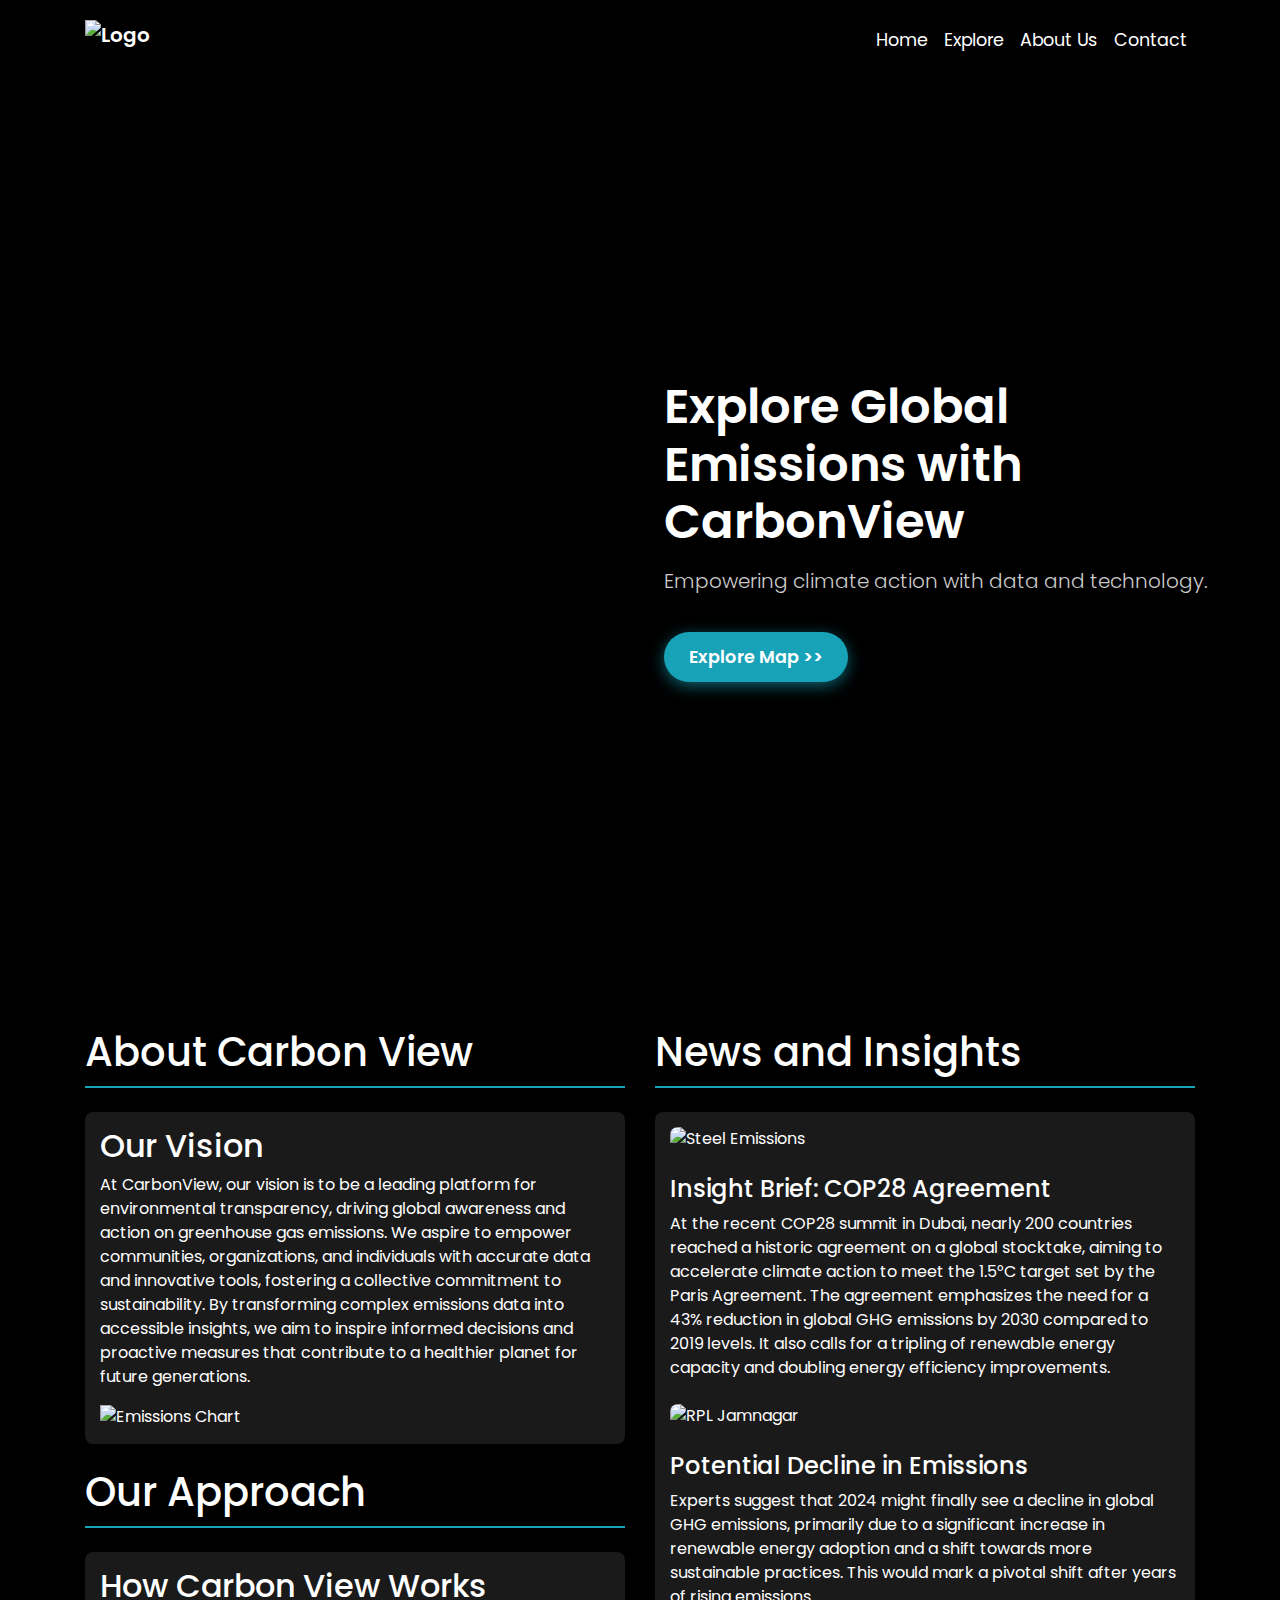
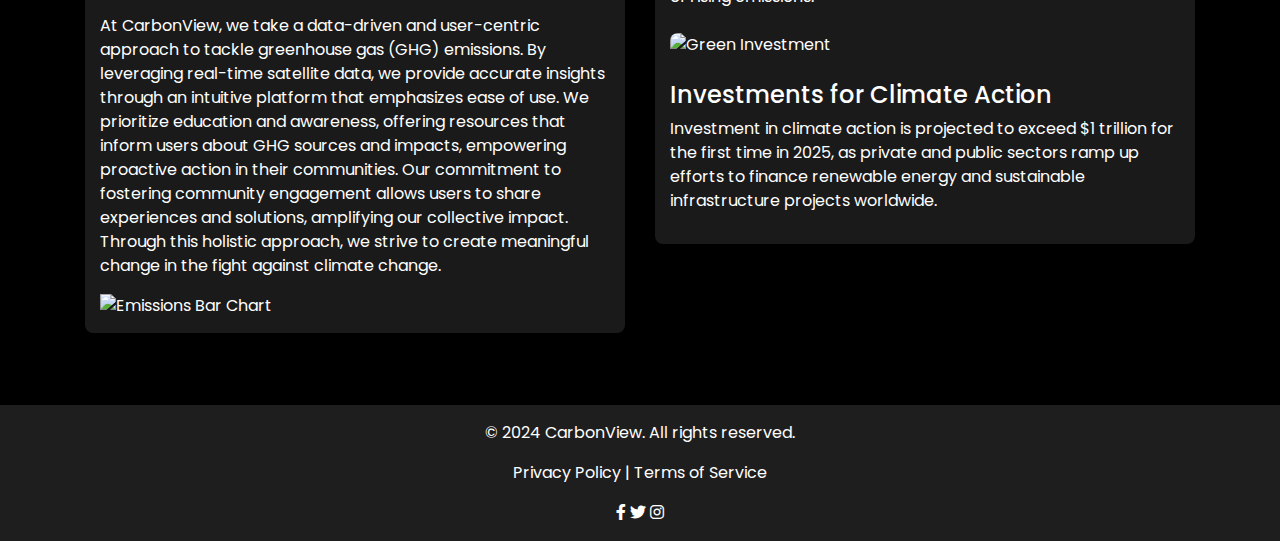
==== index.html @ 5a2e623f "Add files via upload" ====
<!DOCTYPE html>
<html lang="en">
<head>
    <meta charset="UTF-8">
    <meta name="viewport" content="width=device-width, initial-scale=1.0">
    <link href="https://stackpath.bootstrapcdn.com/bootstrap/4.5.2/css/bootstrap.min.css" rel="stylesheet">
    <link href="https://cdnjs.cloudflare.com/ajax/libs/font-awesome/6.0.0-beta3/css/all.min.css" rel="stylesheet">
    <link href="https://fonts.googleapis.com/css2?family=Poppins:wght@300;400;600&display=swap" rel="stylesheet">
    <title>CarbonView - Tracking GHG Emissions</title>
    <link rel="stylesheet" href="style.css">
</head>
<body>

<!-- Navbar -->
<nav class="navbar navbar-expand-lg navbar-dark bg-dark">
    <div class="container">
        <a class="navbar-brand" href="#">
            <img class="navbar-logo" src="/img/logo_carbon_view-removebg-preview.png" alt="Logo">
        </a>
        <button class="navbar-toggler" type="button" data-toggle="collapse" data-target="#navbarNav" aria-controls="navbarNav" aria-expanded="false" aria-label="Toggle navigation">
            <span class="navbar-toggler-icon"></span>
        </button>
        <div class="collapse navbar-collapse" id="navbarNav">
            <ul class="navbar-nav ml-auto">
                <li class="nav-item">
                    <a class="nav-link" href="#Home">Home</a>
                </li>
                <li class="nav-item">
                    <a class="nav-link" href="map.html">Explore</a>
                </li>
                <li class="nav-item">
                    <a class="nav-link" href="#about">About Us</a>
                </li>
                <li class="nav-item">
                    <a class="nav-link" href="#">Contact</a>
                </li>
            </ul>
        </div>
    </div>
</nav>


<!-- Landing Section -->
<section id="Home" class="landing">
    <div class="container-fluid d-flex align-items-center">
        <div class="row flex-md-row-reverse w-100">
            <!-- Left Div: Main Heading -->
            <div class="col-md-6 text-center text-md-left d-flex align-items-center justify-content-center">
                <div class="text-white p-4">
                    <h1 class="main-heading">Explore Global Emissions with CarbonView</h1>
                    <p class="lead">Empowering climate action with data and technology.</p>
                    <a href="map.html" class="btn btn-explore">Explore Map >></a>
                </div>
            </div>
            <!-- Right Div: Repetitive Video -->
            <div class="col-md-6 video-container">
                <video autoplay loop muted class="video-bg">
                    <source src="https://cdn.pixabay.com/video/2016/08/24/4788-180289892_large.mp4" type="video/mp4">
                </video>
            </div>
        </div>
    </div>
</section>
<main class="container my-5">
    
    <div class="row">

        <!-- Left Column -->
        <section class="col-md-6" id="about">
            <div class="section-header mb-4">
                <h1>About Carbon View</h1>
                <hr class="horizontal-line">
            </div>
            <div class="vision widget mb-4">
                <h2>Our Vision</h2>
                <p>At CarbonView, our vision is to be a leading platform for environmental transparency, driving global awareness and action on greenhouse gas emissions. We aspire to empower communities, organizations, and individuals with accurate data and innovative tools, fostering a collective commitment to sustainability. By transforming complex emissions data into accessible insights, we aim to inspire informed decisions and proactive measures that contribute to a healthier planet for future generations.</p>
                <div class="vision-graph">
                    <img src="https://brightest-production.s3.amazonaws.com/static/img/scope-1-carbon-ghg-emissions.jpg" alt="Emissions Chart">
                </div>
            </div>

            <div class="section-header mb-4">
                <h1>Our Approach</h1>
                <hr class="horizontal-line">
            </div>
            <div class="approach widget mb-4">
                <h2>How Carbon View Works</h2>
                <p>At CarbonView, we take a data-driven and user-centric approach to tackle greenhouse gas (GHG) emissions. By leveraging real-time satellite data, we provide accurate insights through an intuitive platform that emphasizes ease of use. We prioritize education and awareness, offering resources that inform users about GHG sources and impacts, empowering proactive action in their communities. Our commitment to fostering community engagement allows users to share experiences and solutions, amplifying our collective impact. Through this holistic approach, we strive to create meaningful change in the fight against climate change.</p>
                <img src="https://media.springernature.com/lw1200/springer-static/image/art%3A10.1038%2Fs41597-022-01439-7/MediaObjects/41597_2022_1439_Fig3_HTML.png" alt="Emissions Bar Chart">
            </div>
        </section>
        
        <!-- Right Column -->
        <section class="col-md-6">
            <div class="section-header mb-4">
                <h1>News and Insights</h1>
                <hr class="horizontal-line">
            </div>
            <div class="news widget">
                <article class="mb-4">
                    <img src="https://encrypted-tbn0.gstatic.com/images?q=tbn:ANd9GcTDaqPONSSIg3LKXvnZi6p8CDt_2FhiamIEzw&s" alt="Steel Emissions"><br>
                    <h4>Insight Brief: COP28 Agreement</h4>
                    <p>At the recent COP28 summit in Dubai, nearly 200 countries reached a historic agreement on a global stocktake, aiming to accelerate climate action to meet the 1.5°C target set by the Paris Agreement. The agreement emphasizes the need for a 43% reduction in global GHG emissions by 2030 compared to 2019 levels. It also calls for a tripling of renewable energy capacity and doubling energy efficiency improvements​.</p>
                </article>
                <article class="mb-4">
                    <img src="https://www.researchgate.net/publication/320346403/figure/fig3/AS:548848524120070@1507867093886/GHG-emission-reduction-potential-by-2050.png" alt="RPL Jamnagar"><br>
                    <h4>Potential Decline in Emissions</h4>
                    <p>Experts suggest that 2024 might finally see a decline in global GHG emissions, primarily due to a significant increase in renewable energy adoption and a shift towards more sustainable practices. This would mark a pivotal shift after years of rising emissions​.</p>
                </article>
                <article>
                    <img src="https://www.iberdrola.com/documents/20125/40594/Financiamiento_Climatico_746x419.jpg/ae143d3f-7f66-c7bd-7543-7f0bd203565f?t=1627468052946" alt="Green Investment"><br>
                    <h4>Investments for Climate Action</h4>
                    <p>Investment in climate action is projected to exceed $1 trillion for the first time in 2025, as private and public sectors ramp up efforts to finance renewable energy and sustainable infrastructure projects worldwide​.</p>
                </article>
            </div>
        </section>
    </div>
</main>

<!-- Footer -->
<footer id="footer" class="text-white text-center p-3">
    <div class="container">
        <p>&copy; 2024 CarbonView. All rights reserved.</p>
        <p>
            <a href="#" class="text-white">Privacy Policy</a> | 
            <a href="#" class="text-white">Terms of Service</a>
        </p>
        <div class="social-icons">
            <a href="#" class="text-white"><i class="fab fa-facebook-f"></i></a>
            <a href="#" class="text-white"><i class="fab fa-twitter"></i></a>
            <a href="#" class="text-white"><i class="fab fa-instagram"></i></a>
        </div>
    </div>
</footer>

<script src="https://code.jquery.com/jquery-3.5.1.slim.min.js"></script>
<script src="https://cdn.jsdelivr.net/npm/@popperjs/core@2.10.2/dist/umd/popper.min.js"></script>
<script src="https://stackpath.bootstrapcdn.com/bootstrap/4.5.2/js/bootstrap.min.js"></script>
</body>
</html>
---- style.css ----
/* General Styles */
body, html {
    background-color: #000;
    color: #fff;
    font-family: 'Poppins', sans-serif;
    margin: 0;
    padding: 0;
    overflow-x: hidden;
}

.navbar-logo {
    height: 40px; /* Set the desired height */
    width: auto;  /* Maintain aspect ratio */
}

/* Navbar */
.navbar {
    background-color: transparent !important;
    padding: 15px;
}

.navbar-brand {
    font-weight: 600;
    color: #fff !important;
}

.nav-link {
    font-size: 1.1em;
    padding: 10px 15px;
    color: #fff !important;
}

.nav-link:hover {
    color: #17a2b8 !important;
}

/* Landing Section */
.main-heading {
    font-size: 3rem;
    font-weight: 600;
    margin-bottom: 15px;
}

.lead {
    font-size: 1.25rem;
    font-weight: 300;
    color: #ccc;
}

.landing {
    height: 100vh;
    display: flex;
    align-items: center;
    justify-content: center;
    background-color: #000;
}

.video-container {
    display: flex;
    justify-content: center;
    align-items: center;
    overflow: hidden;
    position: relative;
    height: 100%;
}

.video-bg {
    width: 100%;
    height: 100vh;
    object-fit: cover;
}

/* Explore Button */
.btn-explore {
    display: inline-block;
    padding: 12px 25px;
    font-size: 1.1rem;
    font-weight: 600;
    color: #fff;
    background-color: #17a2b8;
    border: none;
    border-radius: 50px;
    text-decoration: none;
    transition: all 0.3s ease-in-out;
    box-shadow: 0px 4px 15px rgba(23, 162, 184, 0.6);
    margin-top: 20px;
}

.btn-explore:hover {
    background-color: #138496;
    transform: translateY(-5px);
    box-shadow: 0px 6px 20px rgba(23, 162, 184, 0.8);
}

/* Responsive Adjustments */
@media (max-width: 767px) {
    .main-heading {
        font-size: 2.5rem;
    }

    .lead {
        font-size: 1rem;
    }

    .video-container {
        height: auto; /* Allow video container to be flexible */
        width: 100%;
    }

    .video-bg {
        width: 100%;
        height: 50vh; /* Set to medium height for mobile */
        object-fit: cover; /* Ensure the video covers the area */
        transform: scale(1.1); /* Zoom effect */
        transition: transform 0.5s ease; /* Smooth transition for zoom */
    }

    /* Optional: Reset scale when the viewport width exceeds mobile size */
    @media (min-width: 768px) {
        .video-bg {
            transform: scale(1); /* Remove zoom effect on larger screens */
        }
    }
}

/* Responsive Images */
img {
    max-width: 100%;
    height: auto;
    display: block; /* Ensures images are displayed as block elements */
    margin: 0 auto; /* Centers images in their containers */
}

/* Section Headers */
.section-header {
    margin-bottom: 20px;
}

.horizontal-line {
    border: none;
    height: 2px;
    background-color: #17a2b8; /* Change to your preferred color */
    margin: 10px 0;
}

/* Widget Styles */
.widget {
    background-color: rgba(255, 255, 255, 0.1); /* Slightly transparent background */
    padding: 15px;
    border-radius: 8px;
    box-shadow: 0px 2px 10px rgba(0, 0, 0, 0.2);
    margin-bottom: 20px; /* Add margin for spacing between widgets */
}

.widget h2, .widget h4 {
    margin-top: 0; /* Removes top margin from headings */
}

/* News Article Image */
.news img {
    width: 100%; /* Ensures images in news articles are responsive */
    height: auto; /* Maintains aspect ratio */
    border-radius: 8px; /* Rounds corners of images */
}
#footer{ 
    background-color:#1f1e1e;
}
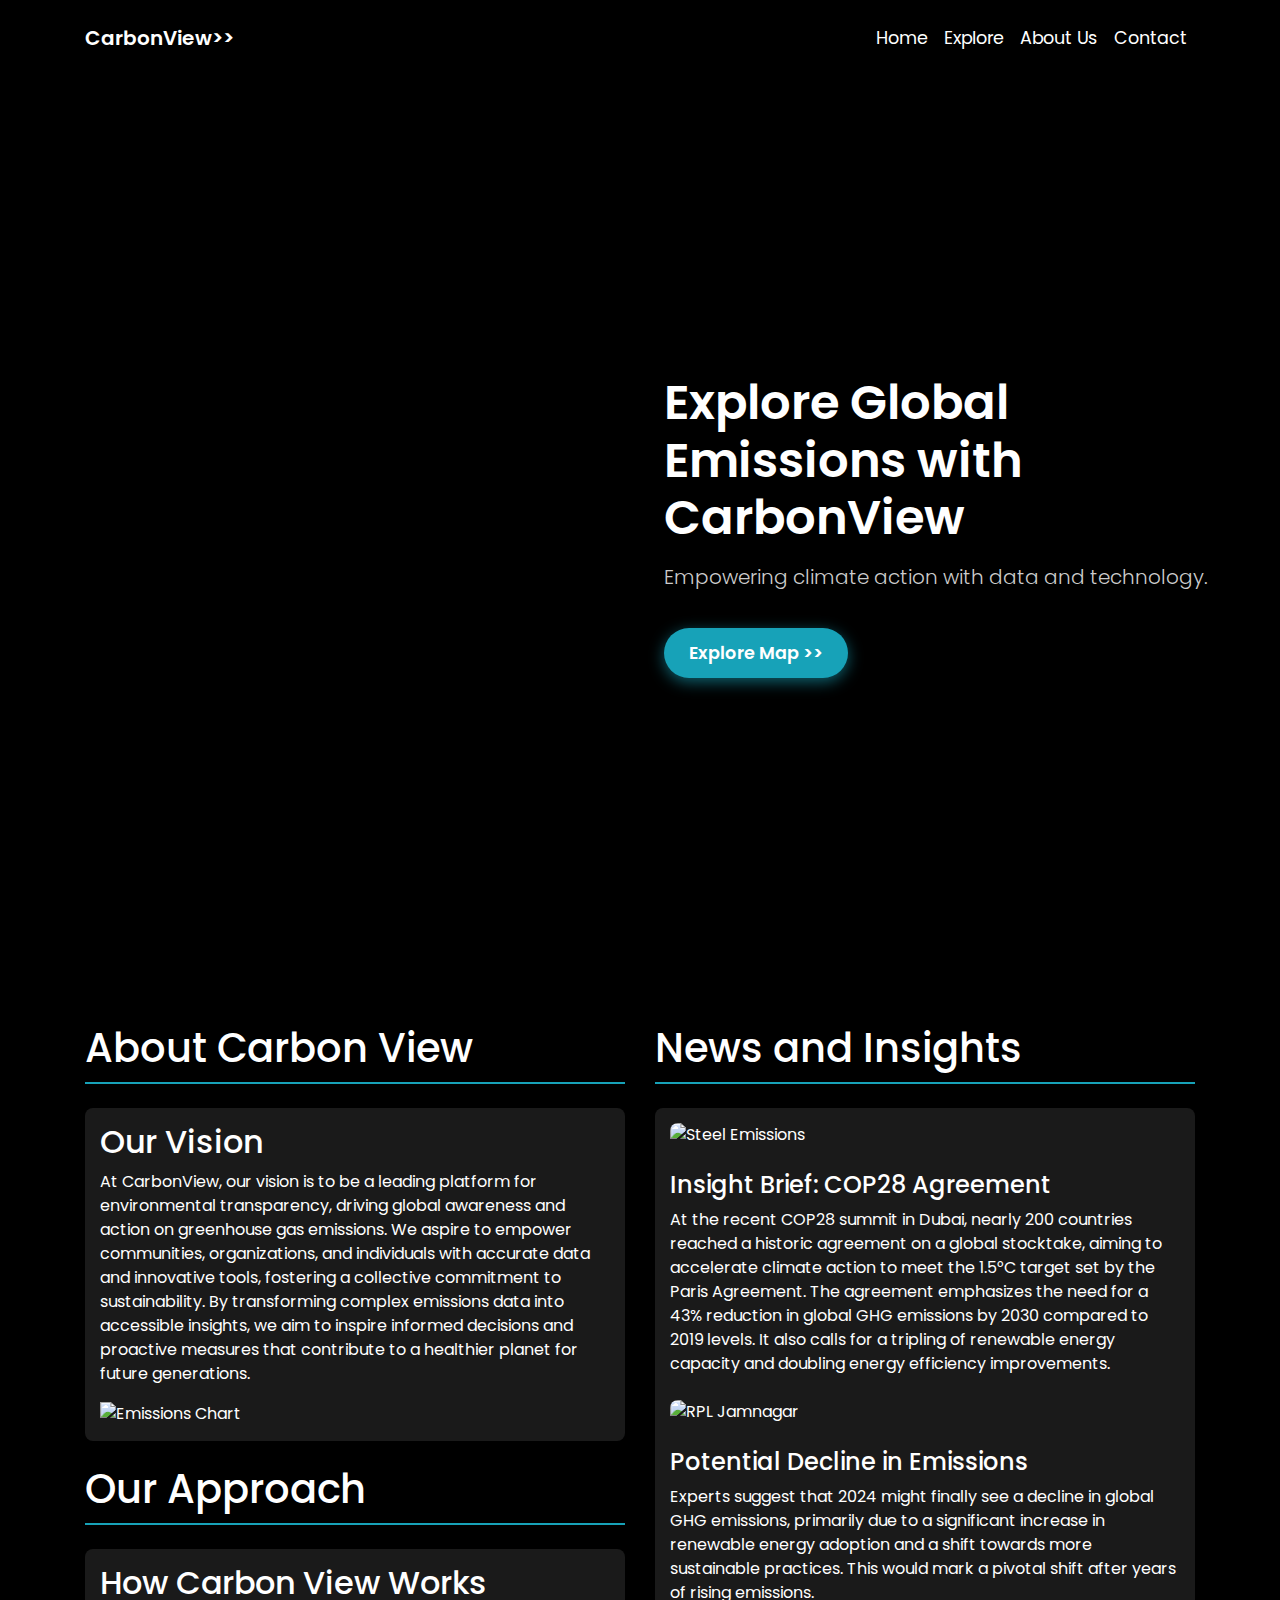
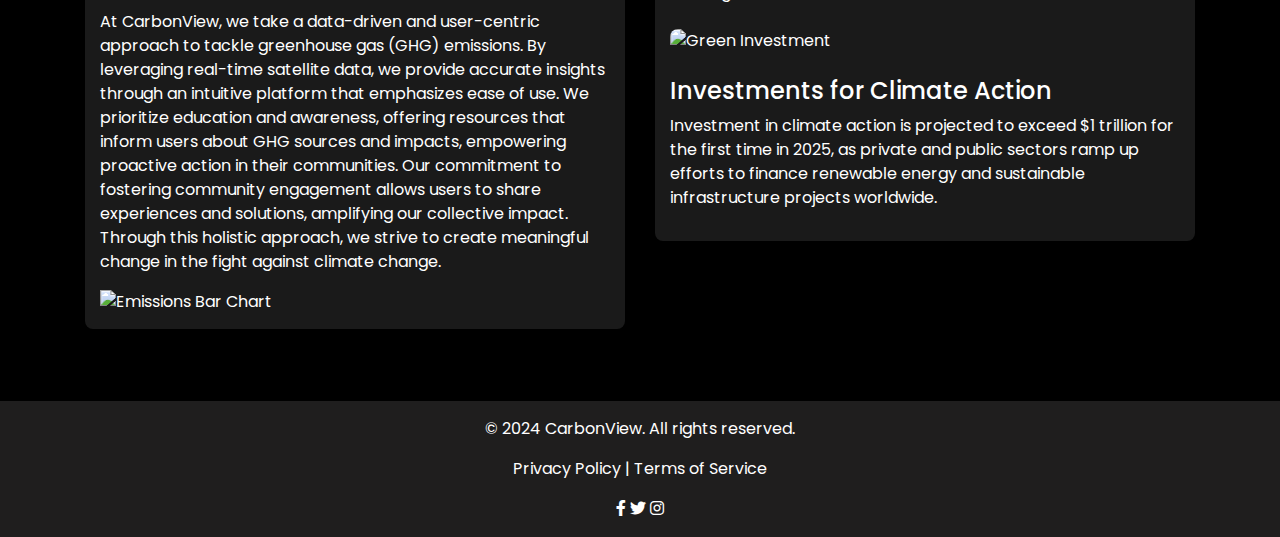
==== commit 7a012012: "Update index.html" ====
--- a/index.html
+++ b/index.html
@@ -15,7 +15,7 @@
 <nav class="navbar navbar-expand-lg navbar-dark bg-dark">
     <div class="container">
         <a class="navbar-brand" href="#">
-            <img class="navbar-logo" src="/img/logo_carbon_view-removebg-preview.png" alt="Logo">
+            CarbonView>>
         </a>
         <button class="navbar-toggler" type="button" data-toggle="collapse" data-target="#navbarNav" aria-controls="navbarNav" aria-expanded="false" aria-label="Toggle navigation">
             <span class="navbar-toggler-icon"></span>
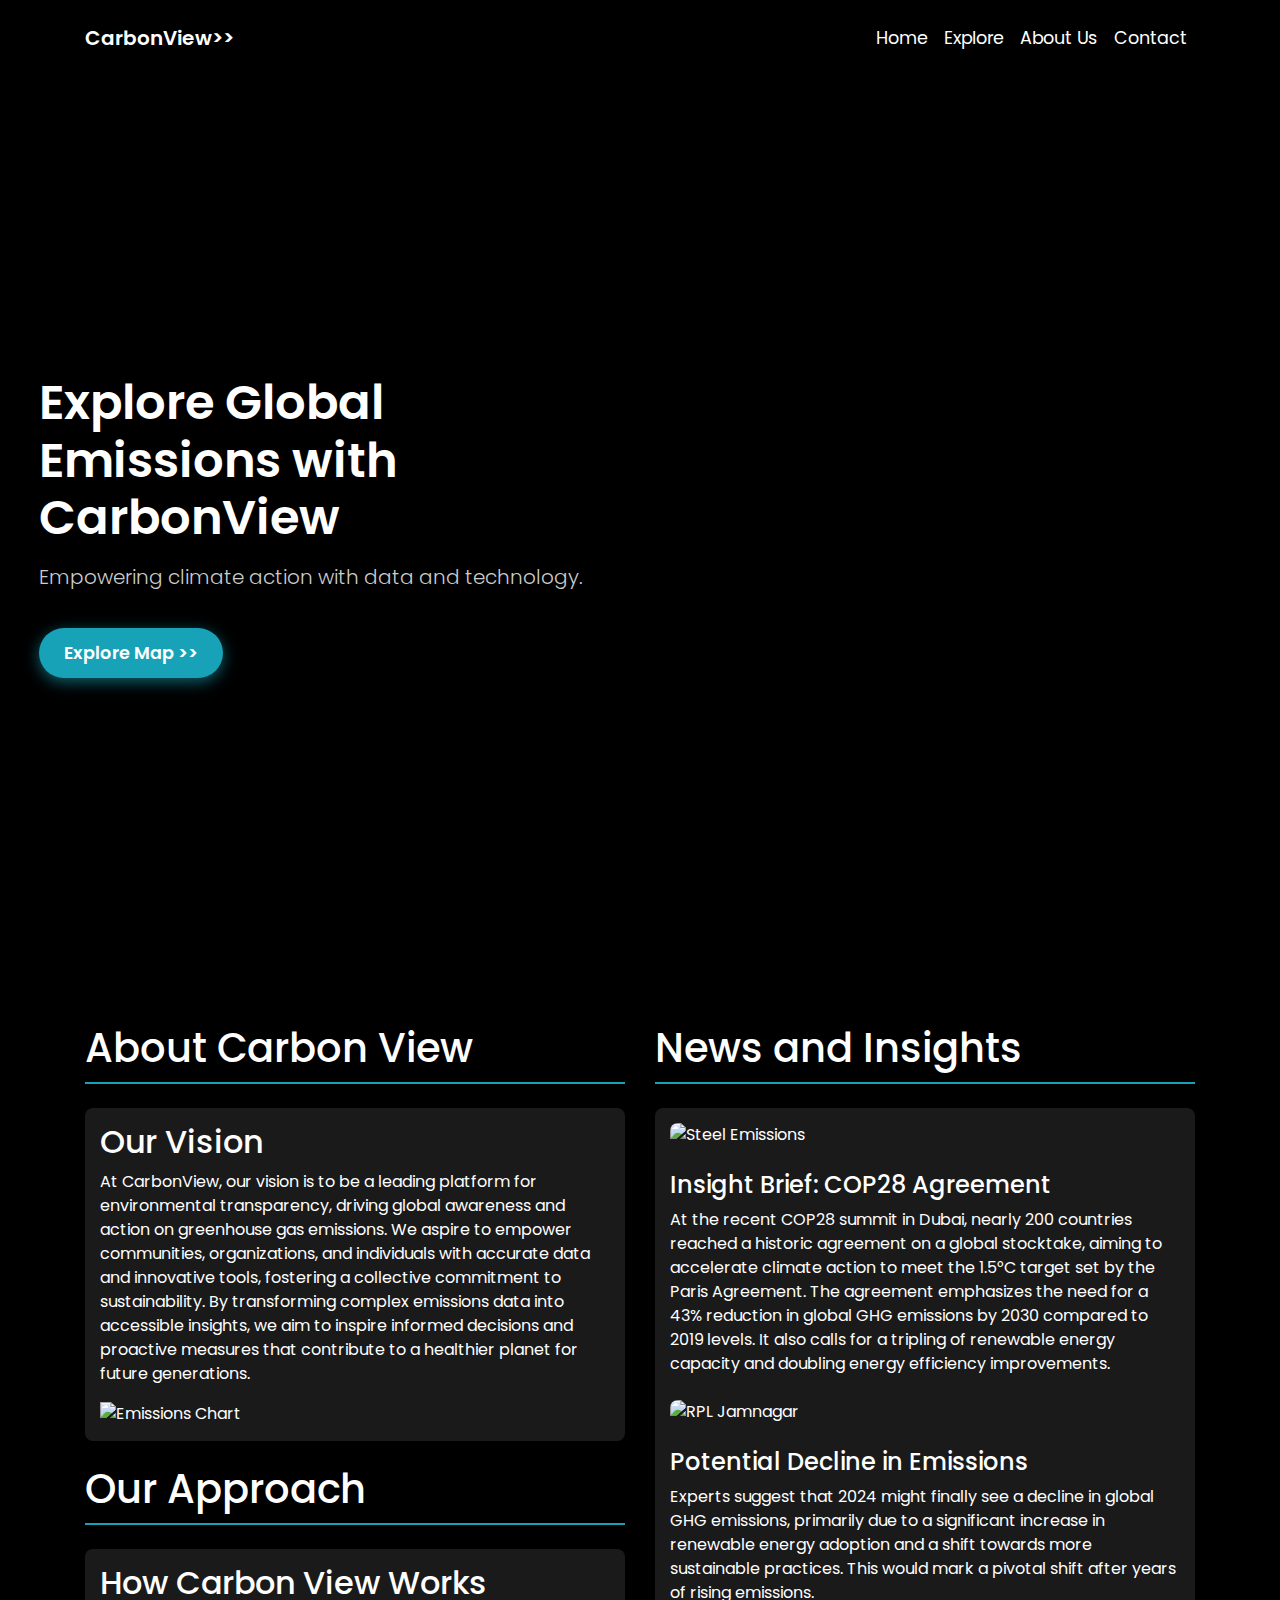
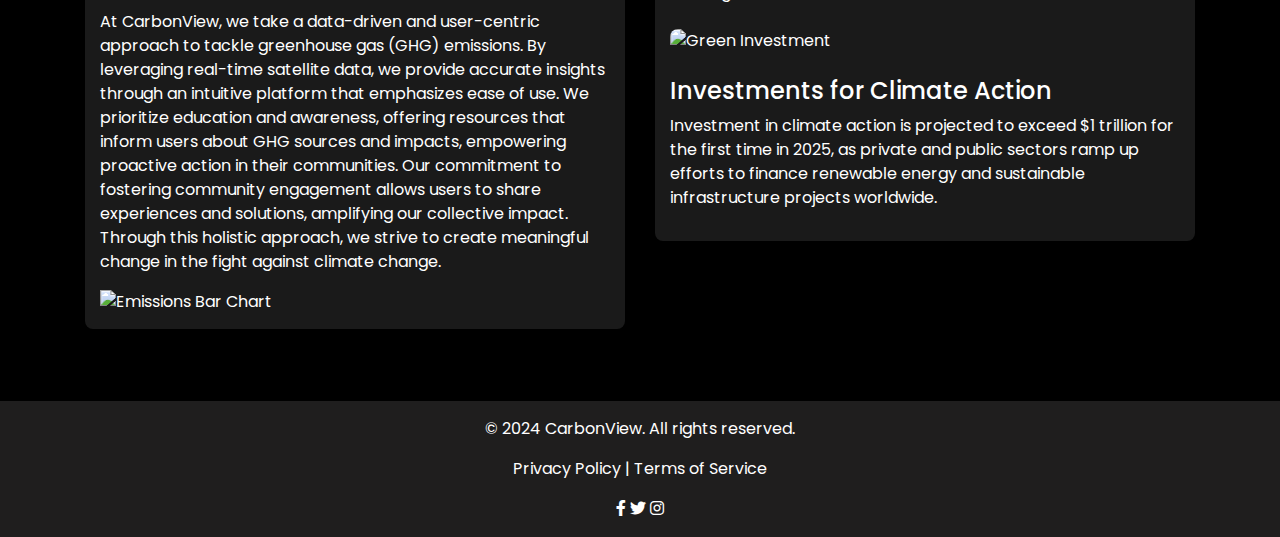
==== commit e677caf8: "Update index.html" ====
--- a/index.html
+++ b/index.html
@@ -44,6 +44,11 @@
 <section id="Home" class="landing">
     <div class="container-fluid d-flex align-items-center">
         <div class="row flex-md-row-reverse w-100">
+            <div class="col-md-6 video-container">
+                <video autoplay loop muted class="video-bg">
+                    <source src="https://cdn.pixabay.com/video/2016/08/24/4788-180289892_large.mp4" type="video/mp4">
+                </video>
+            </div>
             <!-- Left Div: Main Heading -->
             <div class="col-md-6 text-center text-md-left d-flex align-items-center justify-content-center">
                 <div class="text-white p-4">
@@ -52,12 +57,7 @@
                     <a href="map.html" class="btn btn-explore">Explore Map >></a>
                 </div>
             </div>
-            <!-- Right Div: Repetitive Video -->
-            <div class="col-md-6 video-container">
-                <video autoplay loop muted class="video-bg">
-                    <source src="https://cdn.pixabay.com/video/2016/08/24/4788-180289892_large.mp4" type="video/mp4">
-                </video>
-            </div>
+            
         </div>
     </div>
 </section>
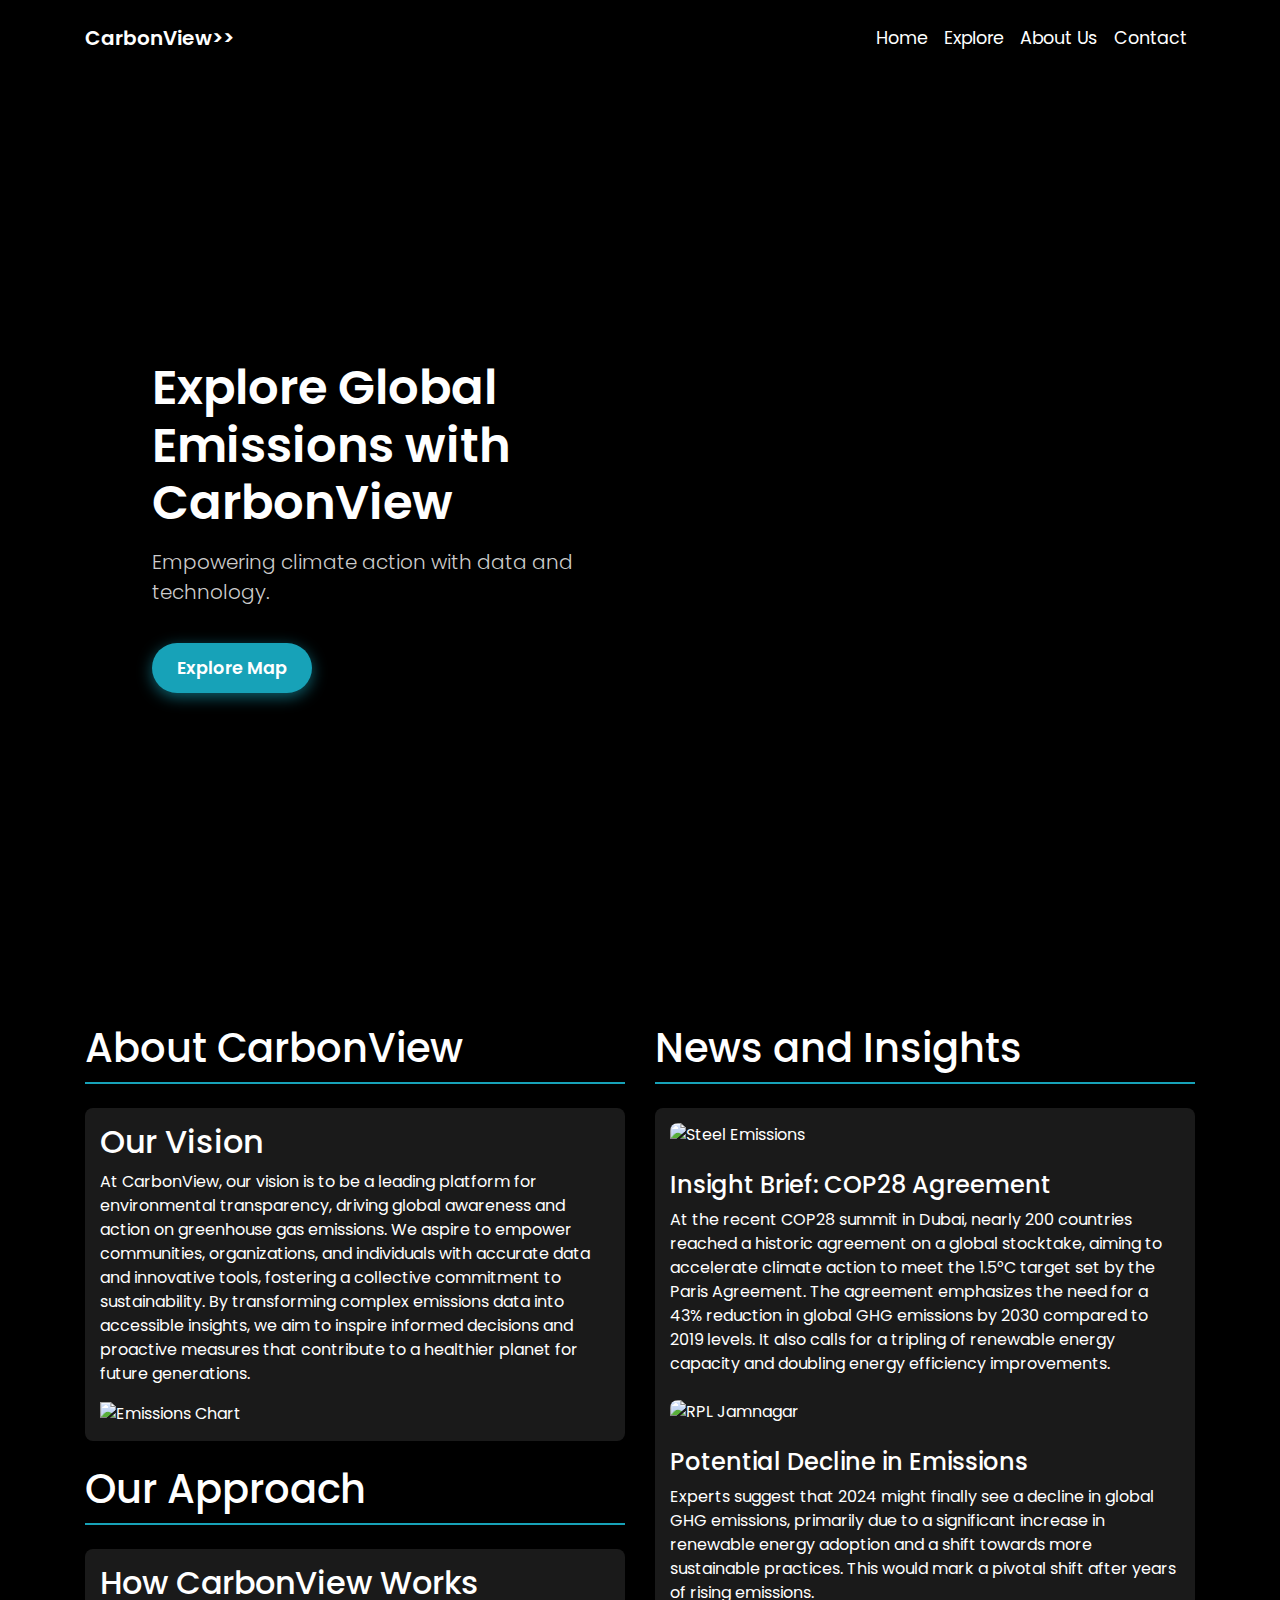
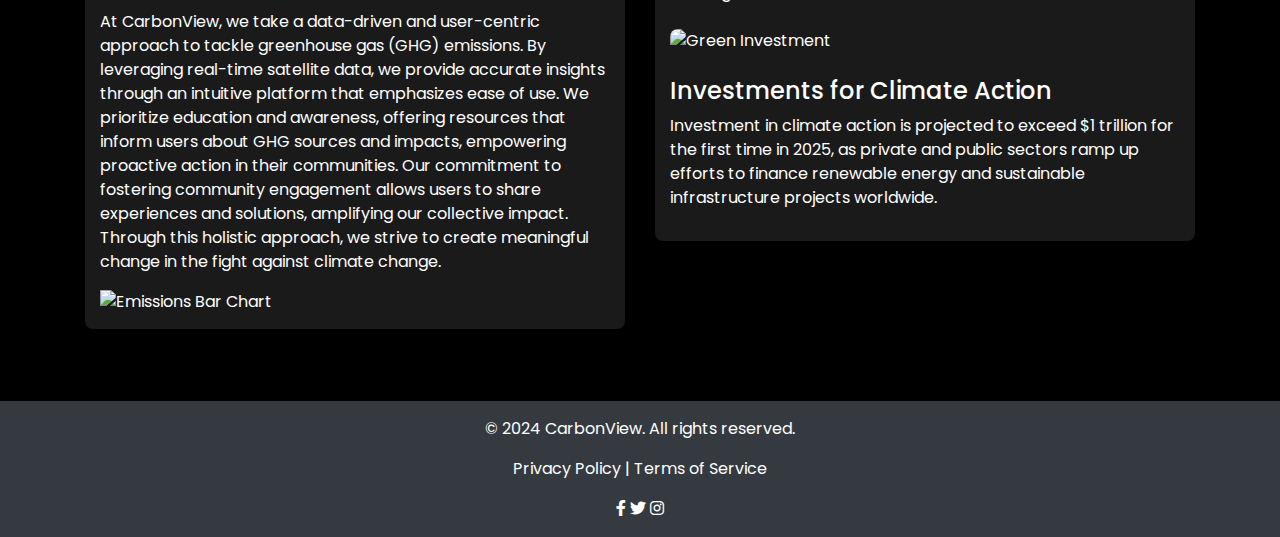
==== commit e52a6dd0: "updated" ====
--- a/index.html
+++ b/index.html
@@ -14,68 +14,54 @@
 <!-- Navbar -->
 <nav class="navbar navbar-expand-lg navbar-dark bg-dark">
     <div class="container">
-        <a class="navbar-brand" href="#">
-            CarbonView>>
-        </a>
+        <a class="navbar-brand" href="#">CarbonView>></a>
         <button class="navbar-toggler" type="button" data-toggle="collapse" data-target="#navbarNav" aria-controls="navbarNav" aria-expanded="false" aria-label="Toggle navigation">
             <span class="navbar-toggler-icon"></span>
         </button>
         <div class="collapse navbar-collapse" id="navbarNav">
             <ul class="navbar-nav ml-auto">
-                <li class="nav-item">
-                    <a class="nav-link" href="#Home">Home</a>
-                </li>
-                <li class="nav-item">
-                    <a class="nav-link" href="map.html">Explore</a>
-                </li>
-                <li class="nav-item">
-                    <a class="nav-link" href="#about">About Us</a>
-                </li>
-                <li class="nav-item">
-                    <a class="nav-link" href="#">Contact</a>
-                </li>
+                <li class="nav-item"><a class="nav-link" href="#Home">Home</a></li>
+                <li class="nav-item"><a class="nav-link" href="map.html">Explore</a></li>
+                <li class="nav-item"><a class="nav-link" href="#about">About Us</a></li>
+                <li class="nav-item"><a class="nav-link" href="#contact">Contact</a></li>
             </ul>
         </div>
     </div>
 </nav>
 
-
 <!-- Landing Section -->
 <section id="Home" class="landing">
-    <div class="container-fluid d-flex align-items-center">
+    <div id="mainpage" class="container-fluid d-flex align-items-center">
         <div class="row flex-md-row-reverse w-100">
             <div class="col-md-6 video-container">
                 <video autoplay loop muted class="video-bg">
                     <source src="https://cdn.pixabay.com/video/2016/08/24/4788-180289892_large.mp4" type="video/mp4">
                 </video>
             </div>
-            <!-- Left Div: Main Heading -->
             <div class="col-md-6 text-center text-md-left d-flex align-items-center justify-content-center">
                 <div class="text-white p-4">
                     <h1 class="main-heading">Explore Global Emissions with CarbonView</h1>
                     <p class="lead">Empowering climate action with data and technology.</p>
-                    <a href="map.html" class="btn btn-explore">Explore Map >></a>
+                    <a href="map.html" class="btn btn-explore btn-lg">Explore Map</a>
                 </div>
             </div>
-            
         </div>
     </div>
 </section>
+
 <main class="container my-5">
-    
     <div class="row">
-
         <!-- Left Column -->
         <section class="col-md-6" id="about">
             <div class="section-header mb-4">
-                <h1>About Carbon View</h1>
+                <h1>About CarbonView</h1>
                 <hr class="horizontal-line">
             </div>
             <div class="vision widget mb-4">
                 <h2>Our Vision</h2>
                 <p>At CarbonView, our vision is to be a leading platform for environmental transparency, driving global awareness and action on greenhouse gas emissions. We aspire to empower communities, organizations, and individuals with accurate data and innovative tools, fostering a collective commitment to sustainability. By transforming complex emissions data into accessible insights, we aim to inspire informed decisions and proactive measures that contribute to a healthier planet for future generations.</p>
                 <div class="vision-graph">
-                    <img src="https://brightest-production.s3.amazonaws.com/static/img/scope-1-carbon-ghg-emissions.jpg" alt="Emissions Chart">
+                    <img src="https://brightest-production.s3.amazonaws.com/static/img/scope-1-carbon-ghg-emissions.jpg" alt="Emissions Chart" class="img-fluid">
                 </div>
             </div>
 
@@ -84,9 +70,9 @@
                 <hr class="horizontal-line">
             </div>
             <div class="approach widget mb-4">
-                <h2>How Carbon View Works</h2>
+                <h2>How CarbonView Works</h2>
                 <p>At CarbonView, we take a data-driven and user-centric approach to tackle greenhouse gas (GHG) emissions. By leveraging real-time satellite data, we provide accurate insights through an intuitive platform that emphasizes ease of use. We prioritize education and awareness, offering resources that inform users about GHG sources and impacts, empowering proactive action in their communities. Our commitment to fostering community engagement allows users to share experiences and solutions, amplifying our collective impact. Through this holistic approach, we strive to create meaningful change in the fight against climate change.</p>
-                <img src="https://media.springernature.com/lw1200/springer-static/image/art%3A10.1038%2Fs41597-022-01439-7/MediaObjects/41597_2022_1439_Fig3_HTML.png" alt="Emissions Bar Chart">
+                <img src="https://media.springernature.com/lw1200/springer-static/image/art%3A10.1038%2Fs41597-022-01439-7/MediaObjects/41597_2022_1439_Fig3_HTML.png" alt="Emissions Bar Chart" class="img-fluid">
             </div>
         </section>
         
@@ -98,17 +84,17 @@
             </div>
             <div class="news widget">
                 <article class="mb-4">
-                    <img src="https://encrypted-tbn0.gstatic.com/images?q=tbn:ANd9GcTDaqPONSSIg3LKXvnZi6p8CDt_2FhiamIEzw&s" alt="Steel Emissions"><br>
+                    <img src="https://encrypted-tbn0.gstatic.com/images?q=tbn:ANd9GcTDaqPONSSIg3LKXvnZi6p8CDt_2FhiamIEzw&s" alt="Steel Emissions" class="img-fluid"><br>
                     <h4>Insight Brief: COP28 Agreement</h4>
                     <p>At the recent COP28 summit in Dubai, nearly 200 countries reached a historic agreement on a global stocktake, aiming to accelerate climate action to meet the 1.5°C target set by the Paris Agreement. The agreement emphasizes the need for a 43% reduction in global GHG emissions by 2030 compared to 2019 levels. It also calls for a tripling of renewable energy capacity and doubling energy efficiency improvements​.</p>
                 </article>
                 <article class="mb-4">
-                    <img src="https://www.researchgate.net/publication/320346403/figure/fig3/AS:548848524120070@1507867093886/GHG-emission-reduction-potential-by-2050.png" alt="RPL Jamnagar"><br>
+                    <img src="https://www.researchgate.net/publication/320346403/figure/fig3/AS:548848524120070@1507867093886/GHG-emission-reduction-potential-by-2050.png" alt="RPL Jamnagar" class="img-fluid"><br>
                     <h4>Potential Decline in Emissions</h4>
                     <p>Experts suggest that 2024 might finally see a decline in global GHG emissions, primarily due to a significant increase in renewable energy adoption and a shift towards more sustainable practices. This would mark a pivotal shift after years of rising emissions​.</p>
                 </article>
                 <article>
-                    <img src="https://www.iberdrola.com/documents/20125/40594/Financiamiento_Climatico_746x419.jpg/ae143d3f-7f66-c7bd-7543-7f0bd203565f?t=1627468052946" alt="Green Investment"><br>
+                    <img src="https://www.iberdrola.com/documents/20125/40594/Financiamiento_Climatico_746x419.jpg/ae143d3f-7f66-c7bd-7543-7f0bd203565f?t=1627468052946" alt="Green Investment" class="img-fluid"><br>
                     <h4>Investments for Climate Action</h4>
                     <p>Investment in climate action is projected to exceed $1 trillion for the first time in 2025, as private and public sectors ramp up efforts to finance renewable energy and sustainable infrastructure projects worldwide​.</p>
                 </article>
@@ -118,7 +104,7 @@
 </main>
 
 <!-- Footer -->
-<footer id="footer" class="text-white text-center p-3">
+<footer id="footer" class="bg-dark text-white text-center p-3">
     <div class="container">
         <p>&copy; 2024 CarbonView. All rights reserved.</p>
         <p>
--- a/style.css
+++ b/style.css
@@ -33,20 +33,10 @@
 .nav-link:hover {
     color: #17a2b8 !important;
 }
-
+#mainpage{
+   padding-left: 10%;
+}
 /* Landing Section */
-.main-heading {
-    font-size: 3rem;
-    font-weight: 600;
-    margin-bottom: 15px;
-}
-
-.lead {
-    font-size: 1.25rem;
-    font-weight: 300;
-    color: #ccc;
-}
-
 .landing {
     height: 100vh;
     display: flex;
@@ -68,6 +58,23 @@
     width: 100%;
     height: 100vh;
     object-fit: cover;
+}
+
+/* Main Heading */
+.main-heading {
+    font-size: 3rem;
+    font-weight: 600;
+    margin-bottom: 15px;
+    text-align: left; /* Align text to the left */
+    
+}
+
+/* Lead Text */
+.lead {
+    font-size: 1.25rem;
+    font-weight: 300;
+    color: #ccc;
+    text-align: left; /* Align text to the left */
 }
 
 /* Explore Button */
@@ -162,6 +169,20 @@
     height: auto; /* Maintains aspect ratio */
     border-radius: 8px; /* Rounds corners of images */
 }
-#footer{ 
-    background-color:#1f1e1e;
-}+
+#footer { 
+    background-color: #1f1e1e;
+    padding: 20px; /* Added padding for the footer */
+    text-align: center; /* Centered text in the footer */
+}
+
+/* Footer Links */
+.footer-link {
+    color: #fff; /* Footer link color */
+    text-decoration: none; /* No underline */
+    margin: 0 10px; /* Space between links */
+}
+
+.footer-link:hover {
+    color: #17a2b8; /* Change link color on hover */
+}
